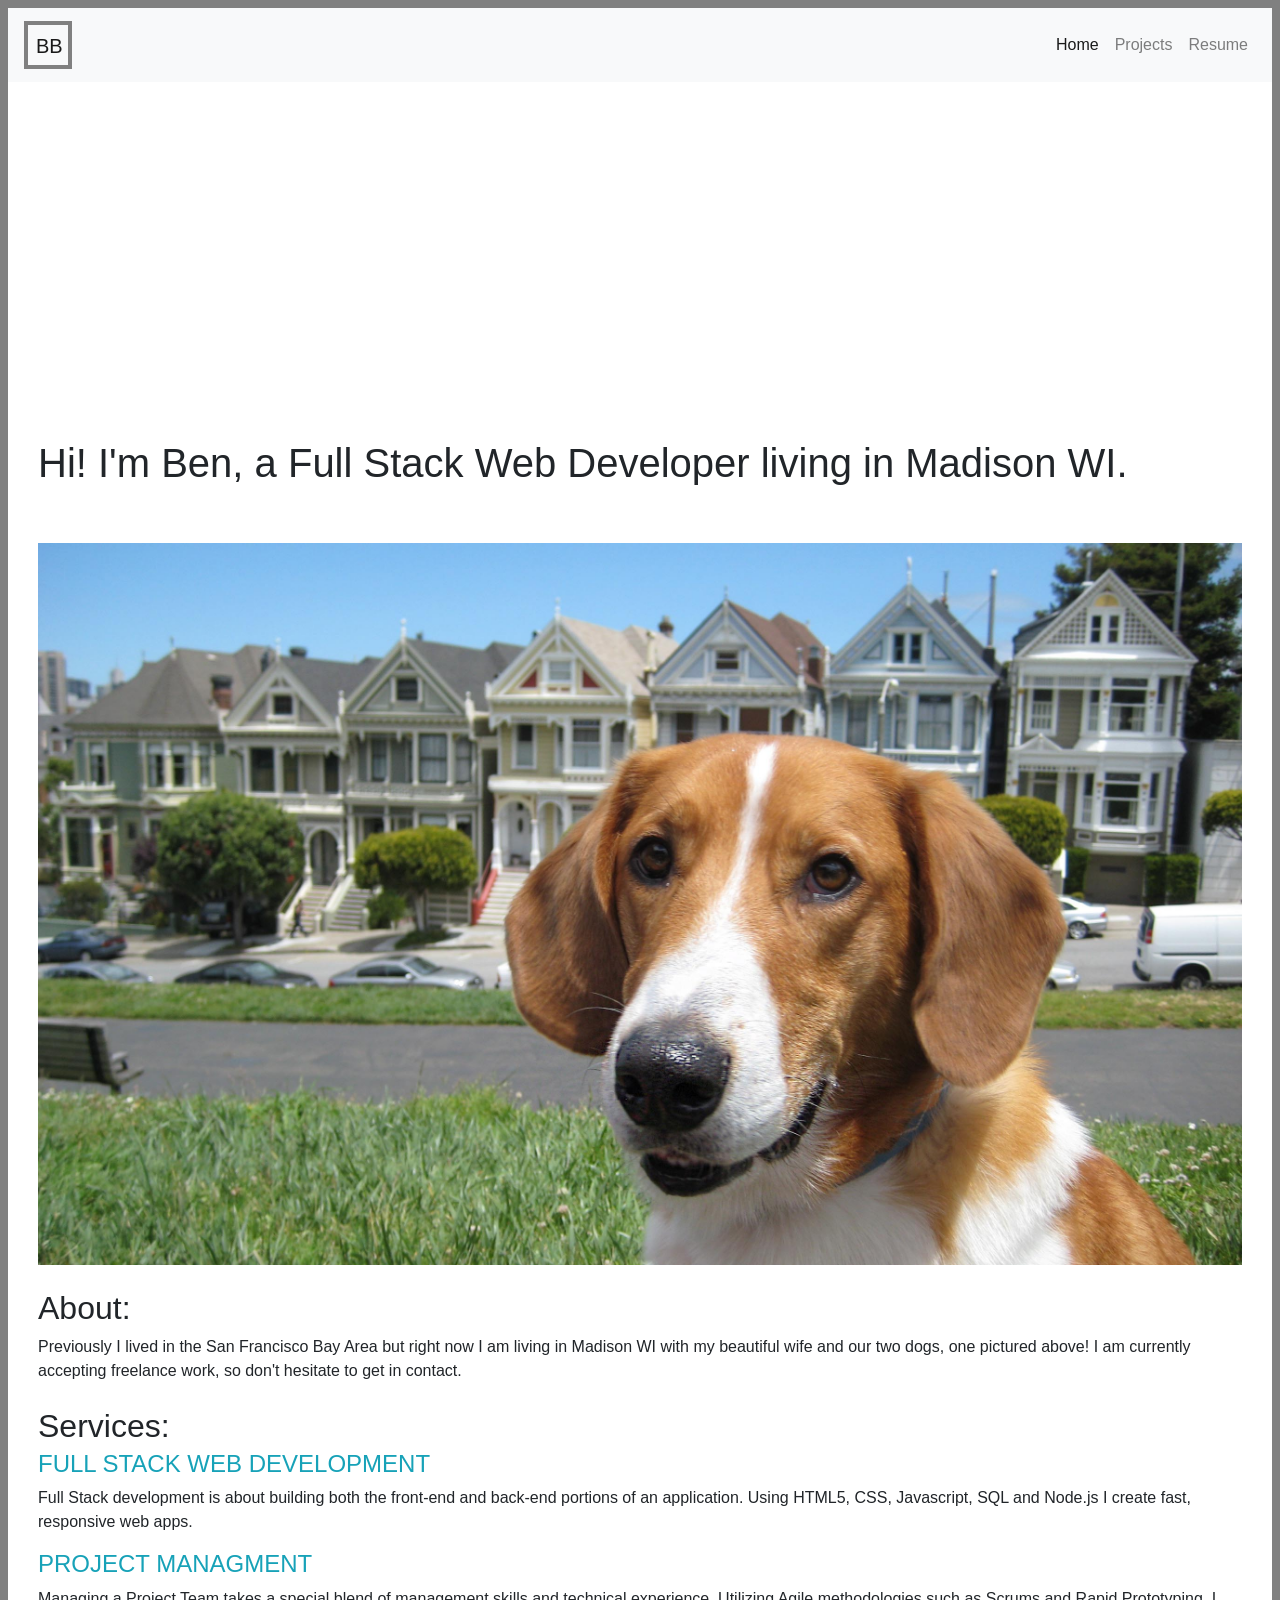
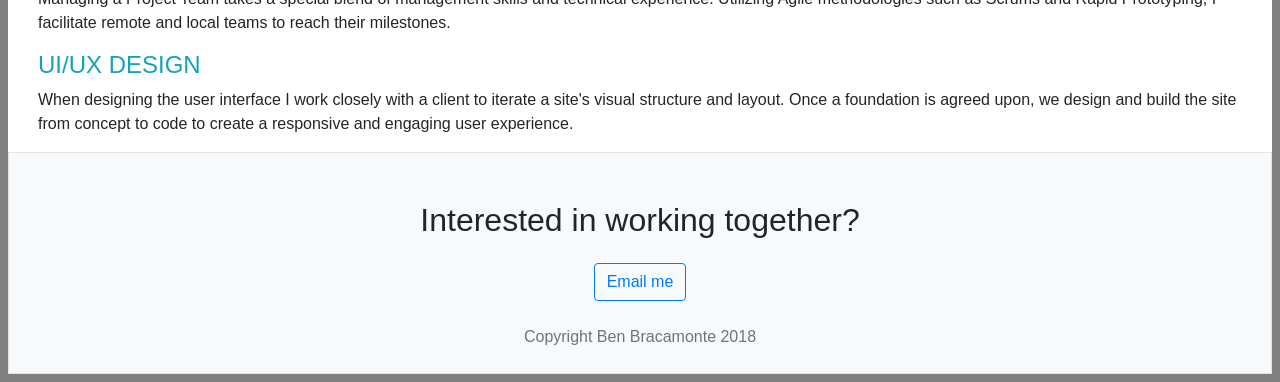
==== index.html @ 14775141 "new homepage" ====
<!doctype html>
<html lang="en" dir="ltr">
<head>
  <meta charset="utf-8">
  <meta name="viewport" content="width=device-width, initial-scale=1, shrink-to-fit=no">
  <meta name="description" content="Ben Bracamonte, Full Stack Developer Portfolio">
  <link rel="stylesheet" href="https://maxcdn.bootstrapcdn.com/bootstrap/4.0.0/css/bootstrap.min.css" integrity="sha384-Gn5384xqQ1aoWXA+058RXPxPg6fy4IWvTNh0E263XmFcJlSAwiGgFAW/dAiS6JXm" crossorigin="anonymous">
  <link rel="stylesheet" href="styles.css">
  <link rel="icon" href="favicon.png">
  <title>Ben Bracamonte</title>
</head>

<body class="border-b">
  <header>
    <nav class="border-t navbar navbar-expand-md navbar-light bg-light fixed-top">
      <a class="navbar-brand" href="#">
        <div class="navbar-button"></div>
        <span class="navbar-button-text">BB</span>
      </a>

      <button class="navbar-toggler" type="button" data-toggle="collapse" data-target="#navbarSupportedContent" aria-controls="navbarSupportedContent" aria-expanded="false" aria-label="Toggle navigation">
        <span class="navbar-toggler-icon"></span>
      </button>

      <div class="collapse navbar-collapse text-right" id="navbarSupportedContent">
        <ul class="navbar-nav ml-auto">
          <li class="nav-item active">
            <a class="nav-link" href="#">Home <span class="sr-only">(current)</span></a>
          </li>
          <li class="nav-item">
            <a class="nav-link" href="projects.html">Projects</a>
          </li>
          <li class="nav-item">
            <a class="nav-link" href="resume.html">Resume</a>
          </li>
        </ul>
      </div>
    </nav>
  </header>

  <main class="container-fluid">
    <div class="col-sm">
      <div class="d-flex header-padding">
        <h1 class="align-self-end">Hi! I'm Ben, a Full Stack Web Developer living in Madison WI.</h1>
      </div>
      <img height="300" class="img-fluid mx-auto mt-5 " src="images/main_img.jpg" alt="basset hound mix">

      <div class="mt-4">
        <h2>About:</h2>
        <p>Previously I lived in the San Francisco Bay Area but right now I am living in Madison WI with my beautiful wife and our two dogs, one pictured above! I am currently accepting freelance work, so don't hesitate to get in contact.</p>
      </div>

      <div class="mt-4">
        <h2 class="mb-1 ">Services:</h2>

        <h4 class="text-info">FULL STACK WEB DEVELOPMENT</h4>
        <p>Full Stack development is about building both the front-end and back-end portions of an application. Using HTML5, CSS, Javascript, SQL and Node.js I create fast, responsive web apps.</p>

        <h4 class="text-info">PROJECT MANAGMENT</h4>
        <p>Managing a Project Team takes a special blend of management skills and technical experience. Utilizing Agile methodologies such as Scrums and Rapid Prototyping, I facilitate remote and local teams to reach their milestones.</p>

        <h4 class="text-info">UI/UX DESIGN</h4>
        <p>When designing the user interface I work closely with a client to iterate a site's visual structure and layout. Once a foundation is agreed upon, we design and build the site from concept to code to create a responsive and engaging user experience.</p>
      </div> <!-- main-services -->
    </div>
  </main>

  <footer class="footer container-fluid bg-light border">
    <div class="col-sm mt-5">
      <div class="text-center">
        <h2>
          Interested in working together?
        </h2>
      </div>
      <div class="text-center button mt-4">
        <a href="mailto:ben.bracamonte@gmail.com?subject=Lets%20work%20together" class="btn btn-outline-primary">Email me</a>
      </div>
      <div class="footer-copyright text-center text-muted mt-4 mb-4">Copyright Ben Bracamonte 2018</div>
    </div>
  </footer>

  <script src="https://code.jquery.com/jquery-3.2.1.slim.min.js" integrity="sha384-KJ3o2DKtIkvYIK3UENzmM7KCkRr/rE9/Qpg6aAZGJwFDMVNA/GpGFF93hXpG5KkN" crossorigin="anonymous"></script>
  <script src="https://cdnjs.cloudflare.com/ajax/libs/popper.js/1.12.9/umd/popper.min.js" integrity="sha384-ApNbgh9B+Y1QKtv3Rn7W3mgPxhU9K/ScQsAP7hUibX39j7fakFPskvXusvfa0b4Q" crossorigin="anonymous"></script>
  <script src="https://maxcdn.bootstrapcdn.com/bootstrap/4.0.0/js/bootstrap.min.js" integrity="sha384-JZR6Spejh4U02d8jOt6vLEHfe/JQGiRRSQQxSfFWpi1MquVdAyjUar5+76PVCmYl" crossorigin="anonymous"></script>
  <script type="text/javascript" src="main.js"></script>

</body>
</html>
---- styles.css ----
.navbar-button{
  position: relative;
  border: 4px solid grey;
  padding: 1em;
  transition: transform .4s ease-in-out;
  cursor: pointer;
  z-index: 1;
}

  .navbar-button-text{
    position: absolute;
    top: 1.15em;
    left: 1.4em;
    z-index: 0;
  }

.navbar-button:hover{
  transform: rotate(90deg);
}

.header-padding{
  height: 55vh;
}

.border-t{
  border-top: .5em solid grey;
  border-left: .5em solid grey;
  border-right: .5em solid grey;
}

.border-b{
  border-left: .5em solid grey;
  border-bottom: .5em solid grey;
  border-right: .5em solid grey;
}

.footer-email-button{
  color: black;
  text-decoration: none;
  padding: 1em 2em 1em 2em;
  border: 1px solid lightblue;
  border-radius: 5%;
  transition: background-color .1s, color .1s linear;
}

.footer-email-button:hover{
    background-color: lightblue;
    color: white;
}
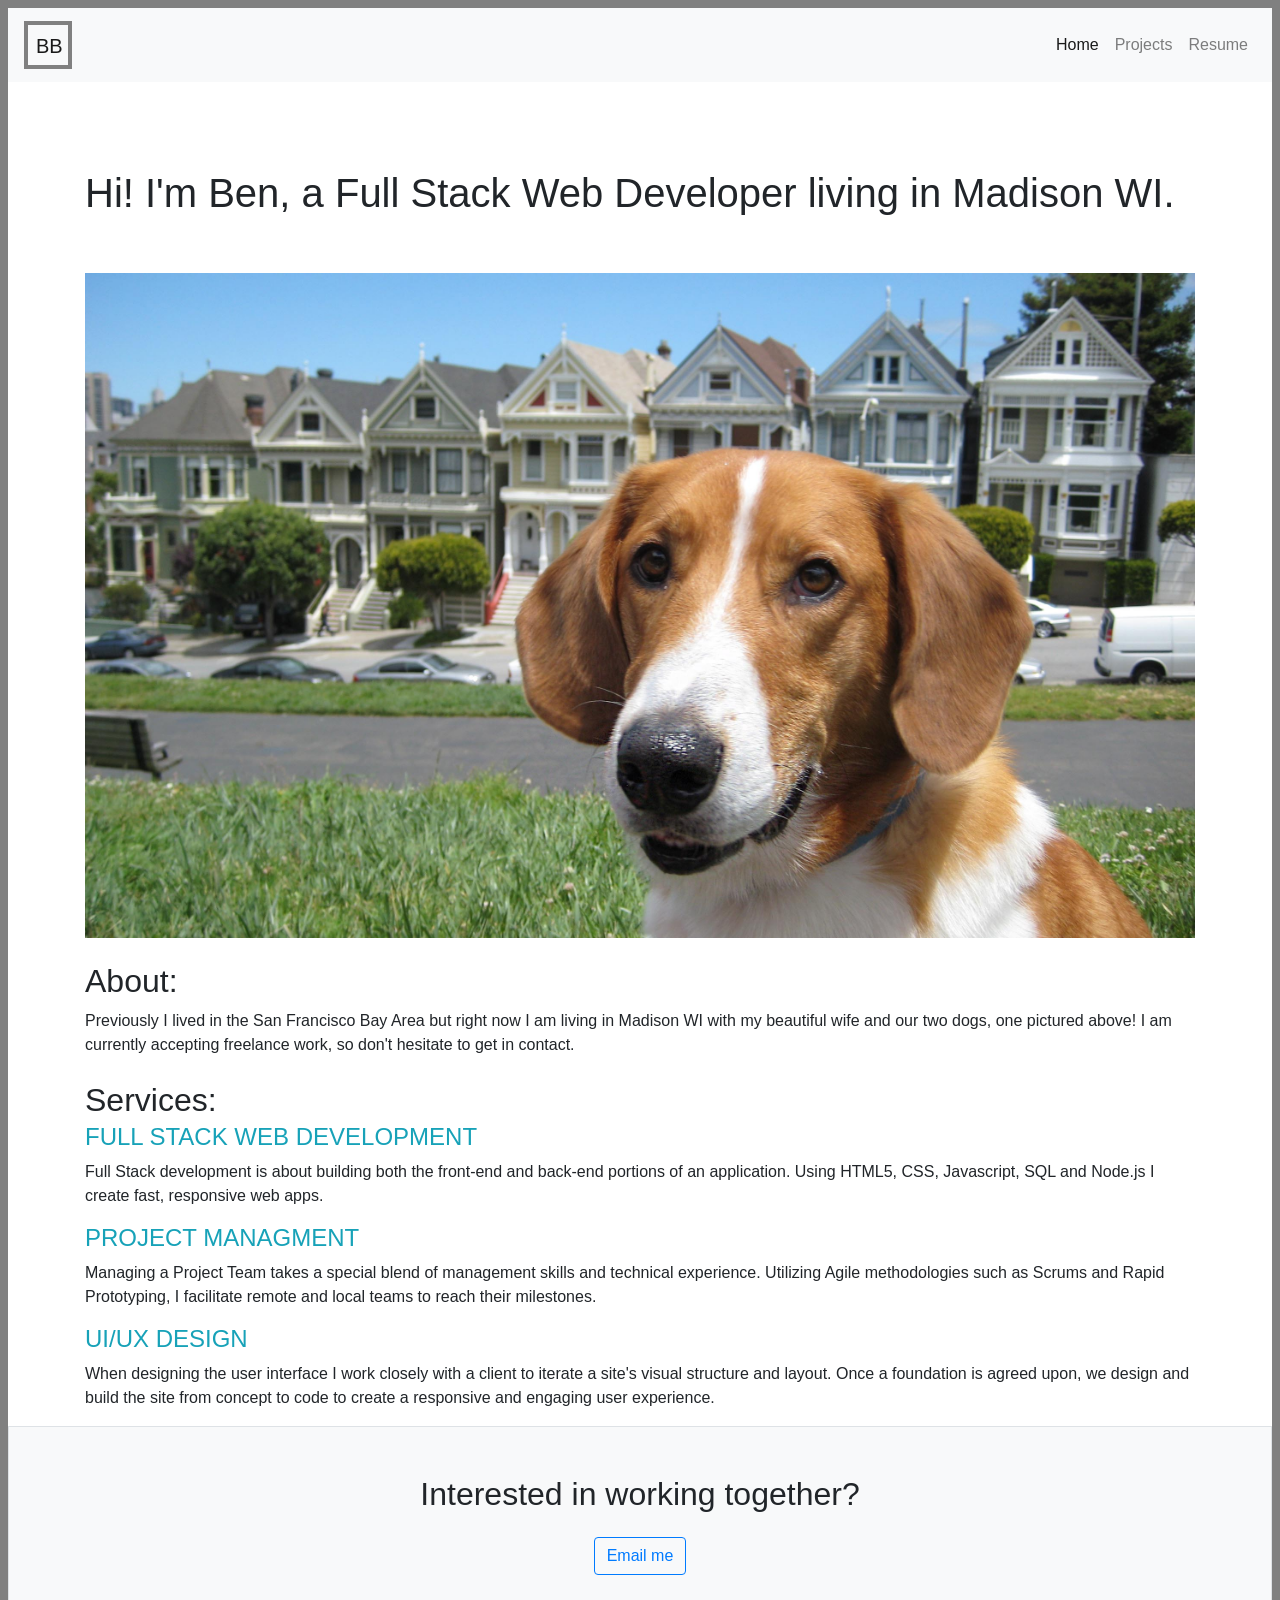
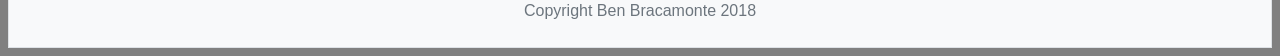
==== commit c2a1a5c4: "projects reshaping" ====
--- a/index.html
+++ b/index.html
@@ -38,44 +38,48 @@
     </nav>
   </header>
 
-  <main class="container-fluid">
-    <div class="col-sm">
-      <div class="d-flex header-padding">
-        <h1 class="align-self-end">Hi! I'm Ben, a Full Stack Web Developer living in Madison WI.</h1>
+  <main class="container">
+    <div class="row">
+      <div class="col-sm">
+        <div class="d-flex header-padding">
+          <h1 class="align-self-end">Hi! I'm Ben, a Full Stack Web Developer living in Madison WI.</h1>
+        </div>
+        <img height="300" class="img-fluid mx-auto mt-5 " src="images/main_img.jpg" alt="basset hound mix">
+
+        <div class="mt-4">
+          <h2>About:</h2>
+          <p>Previously I lived in the San Francisco Bay Area but right now I am living in Madison WI with my beautiful wife and our two dogs, one pictured above! I am currently accepting freelance work, so don't hesitate to get in contact.</p>
+        </div>
+
+        <div class="mt-4">
+          <h2 class="mb-1 ">Services:</h2>
+
+          <h4 class="text-info">FULL STACK WEB DEVELOPMENT</h4>
+          <p>Full Stack development is about building both the front-end and back-end portions of an application. Using HTML5, CSS, Javascript, SQL and Node.js I create fast, responsive web apps.</p>
+
+          <h4 class="text-info">PROJECT MANAGMENT</h4>
+          <p>Managing a Project Team takes a special blend of management skills and technical experience. Utilizing Agile methodologies such as Scrums and Rapid Prototyping, I facilitate remote and local teams to reach their milestones.</p>
+
+          <h4 class="text-info">UI/UX DESIGN</h4>
+          <p>When designing the user interface I work closely with a client to iterate a site's visual structure and layout. Once a foundation is agreed upon, we design and build the site from concept to code to create a responsive and engaging user experience.</p>
+        </div> <!-- main-services -->
       </div>
-      <img height="300" class="img-fluid mx-auto mt-5 " src="images/main_img.jpg" alt="basset hound mix">
-
-      <div class="mt-4">
-        <h2>About:</h2>
-        <p>Previously I lived in the San Francisco Bay Area but right now I am living in Madison WI with my beautiful wife and our two dogs, one pictured above! I am currently accepting freelance work, so don't hesitate to get in contact.</p>
-      </div>
-
-      <div class="mt-4">
-        <h2 class="mb-1 ">Services:</h2>
-
-        <h4 class="text-info">FULL STACK WEB DEVELOPMENT</h4>
-        <p>Full Stack development is about building both the front-end and back-end portions of an application. Using HTML5, CSS, Javascript, SQL and Node.js I create fast, responsive web apps.</p>
-
-        <h4 class="text-info">PROJECT MANAGMENT</h4>
-        <p>Managing a Project Team takes a special blend of management skills and technical experience. Utilizing Agile methodologies such as Scrums and Rapid Prototyping, I facilitate remote and local teams to reach their milestones.</p>
-
-        <h4 class="text-info">UI/UX DESIGN</h4>
-        <p>When designing the user interface I work closely with a client to iterate a site's visual structure and layout. Once a foundation is agreed upon, we design and build the site from concept to code to create a responsive and engaging user experience.</p>
-      </div> <!-- main-services -->
     </div>
   </main>
 
   <footer class="footer container-fluid bg-light border">
-    <div class="col-sm mt-5">
-      <div class="text-center">
-        <h2>
-          Interested in working together?
-        </h2>
+    <div class="row">
+      <div class="col-sm mt-5">
+        <div class="text-center">
+          <h2>
+            Interested in working together?
+          </h2>
+        </div>
+        <div class="text-center mt-4">
+          <a href="mailto:ben.bracamonte@gmail.com?subject=Lets%20work%20together" class="btn btn-outline-primary">Email me</a>
+        </div>
+        <div class="footer-copyright text-center text-muted mt-4 mb-4">Copyright Ben Bracamonte 2018</div>
       </div>
-      <div class="text-center button mt-4">
-        <a href="mailto:ben.bracamonte@gmail.com?subject=Lets%20work%20together" class="btn btn-outline-primary">Email me</a>
-      </div>
-      <div class="footer-copyright text-center text-muted mt-4 mb-4">Copyright Ben Bracamonte 2018</div>
     </div>
   </footer>
 
--- a/styles.css
+++ b/styles.css
@@ -19,7 +19,7 @@
 }
 
 .header-padding{
-  height: 55vh;
+  height: 25vh;
 }
 
 .border-t{
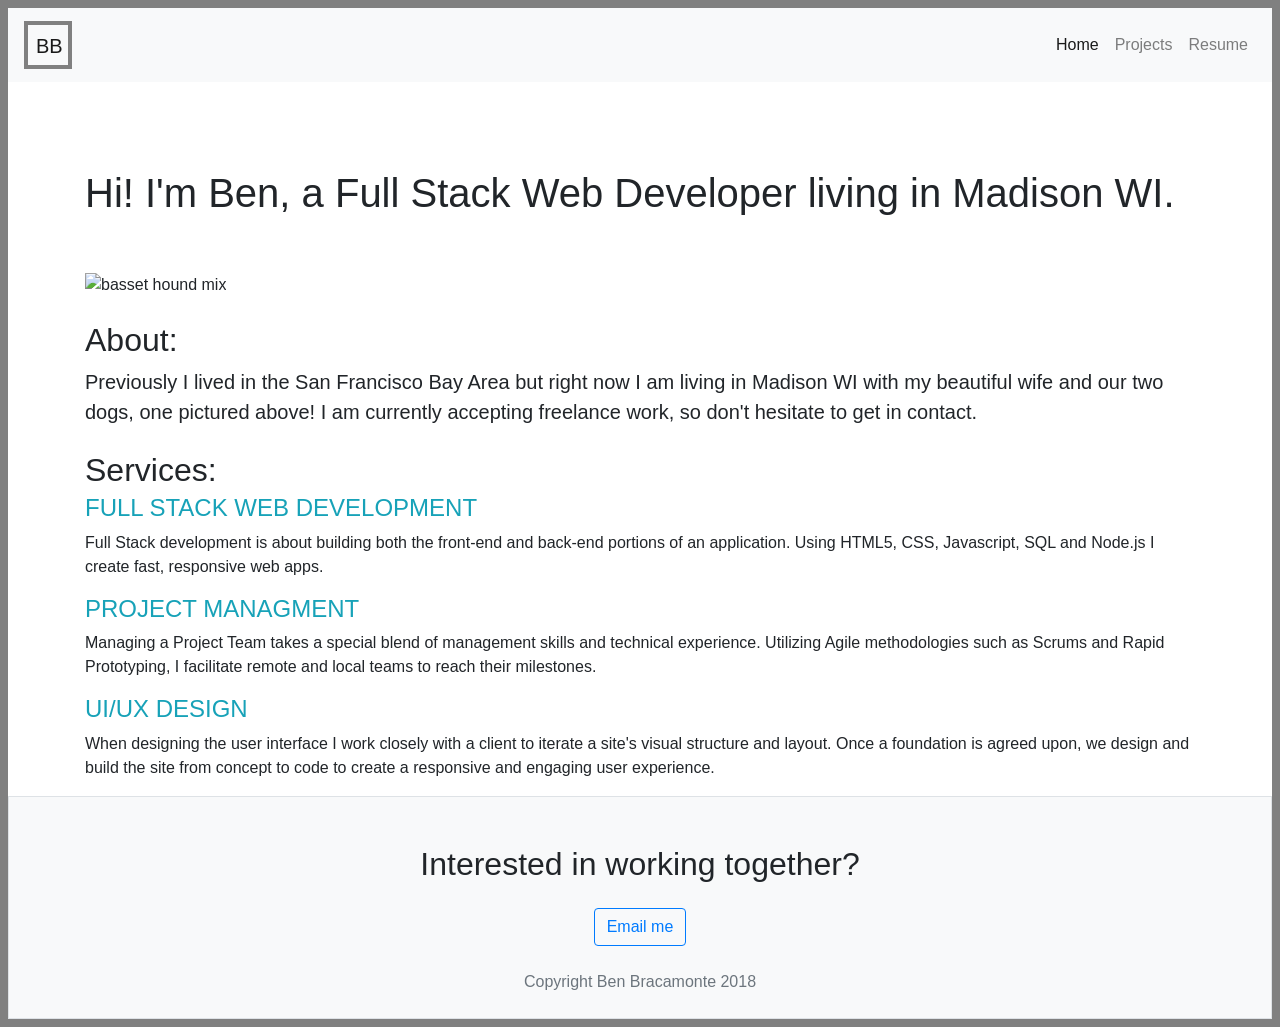
==== commit 62bfafc8: "new photos, resume complte" ====
--- a/index.html
+++ b/index.html
@@ -44,11 +44,11 @@
         <div class="d-flex header-padding">
           <h1 class="align-self-end">Hi! I'm Ben, a Full Stack Web Developer living in Madison WI.</h1>
         </div>
-        <img height="300" class="img-fluid mx-auto mt-5 " src="images/main_img.jpg" alt="basset hound mix">
+        <img class="img-fluid mx-auto mt-5 " src="images/dog.jpg" alt="basset hound mix">
 
         <div class="mt-4">
           <h2>About:</h2>
-          <p>Previously I lived in the San Francisco Bay Area but right now I am living in Madison WI with my beautiful wife and our two dogs, one pictured above! I am currently accepting freelance work, so don't hesitate to get in contact.</p>
+          <p class="lead">Previously I lived in the San Francisco Bay Area but right now I am living in Madison WI with my beautiful wife and our two dogs, one pictured above! I am currently accepting freelance work, so don't hesitate to get in contact.</p>
         </div>
 
         <div class="mt-4">
@@ -87,6 +87,5 @@
   <script src="https://cdnjs.cloudflare.com/ajax/libs/popper.js/1.12.9/umd/popper.min.js" integrity="sha384-ApNbgh9B+Y1QKtv3Rn7W3mgPxhU9K/ScQsAP7hUibX39j7fakFPskvXusvfa0b4Q" crossorigin="anonymous"></script>
   <script src="https://maxcdn.bootstrapcdn.com/bootstrap/4.0.0/js/bootstrap.min.js" integrity="sha384-JZR6Spejh4U02d8jOt6vLEHfe/JQGiRRSQQxSfFWpi1MquVdAyjUar5+76PVCmYl" crossorigin="anonymous"></script>
   <script type="text/javascript" src="main.js"></script>
-
 </body>
 </html>
--- a/styles.css
+++ b/styles.css
@@ -46,4 +46,16 @@
 .footer-email-button:hover{
     background-color: lightblue;
     color: white;
+}
+
+.resume-section{
+  /*min-width: 18rem;*/
+}
+
+.bgimg {
+  background-image:
+    url('images/dog.jpg');
+  background-repeat: no-repeat;
+  background-size: cover;
+  background-attachment: fixed;
 }
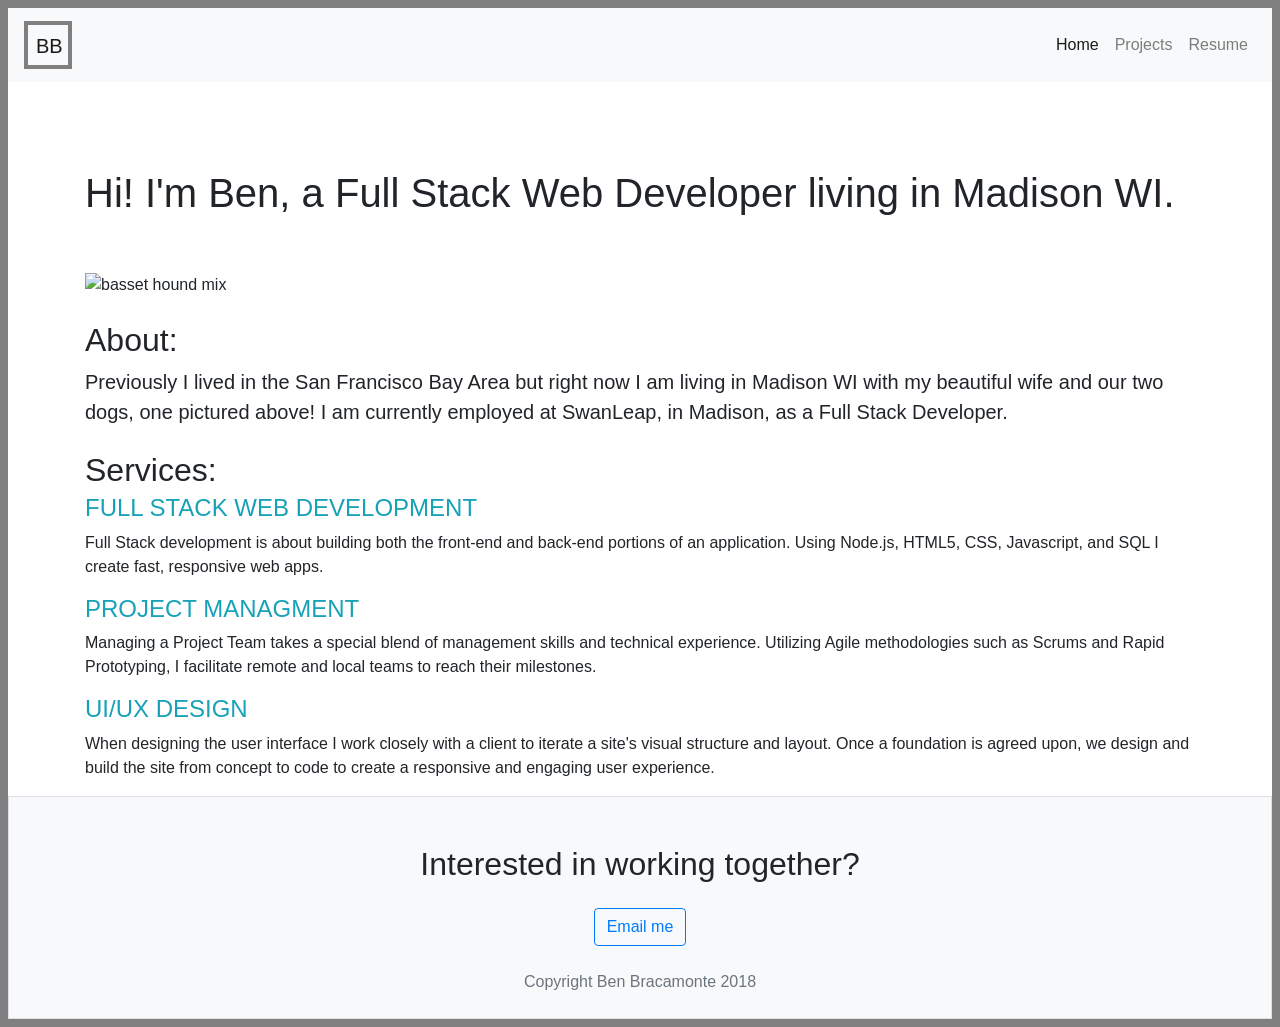
==== commit 00f951f9: "added swanLeap to resume, adjusted main" ====
--- a/index.html
+++ b/index.html
@@ -48,14 +48,14 @@
 
         <div class="mt-4">
           <h2>About:</h2>
-          <p class="lead">Previously I lived in the San Francisco Bay Area but right now I am living in Madison WI with my beautiful wife and our two dogs, one pictured above! I am currently accepting freelance work, so don't hesitate to get in contact.</p>
+          <p class="lead">Previously I lived in the San Francisco Bay Area but right now I am living in Madison WI with my beautiful wife and our two dogs, one pictured above! I am currently employed at SwanLeap, in Madison, as a Full Stack Developer.</p>
         </div>
 
         <div class="mt-4">
           <h2 class="mb-1 ">Services:</h2>
 
           <h4 class="text-info">FULL STACK WEB DEVELOPMENT</h4>
-          <p>Full Stack development is about building both the front-end and back-end portions of an application. Using HTML5, CSS, Javascript, SQL and Node.js I create fast, responsive web apps.</p>
+          <p>Full Stack development is about building both the front-end and back-end portions of an application. Using Node.js, HTML5, CSS, Javascript, and SQL I create fast, responsive web apps.</p>
 
           <h4 class="text-info">PROJECT MANAGMENT</h4>
           <p>Managing a Project Team takes a special blend of management skills and technical experience. Utilizing Agile methodologies such as Scrums and Rapid Prototyping, I facilitate remote and local teams to reach their milestones.</p>
--- a/styles.css
+++ b/styles.css
@@ -19,7 +19,7 @@
 }
 
 .header-padding{
-  height: 25vh;
+  height: 225px !important;
 }
 
 .border-t{
@@ -48,14 +48,55 @@
     color: white;
 }
 
-.resume-section{
-  /*min-width: 18rem;*/
+.modal-lg {
+    max-width: 80% !important;
 }
 
-.bgimg {
-  background-image:
-    url('images/dog.jpg');
-  background-repeat: no-repeat;
-  background-size: cover;
-  background-attachment: fixed;
+.project-button{
+  opacity: 0;
+  position: absolute;
+  cursor: pointer;
+  margin-top: -22%;
+  left: 0;
+  right: 0;
+  transition: .2s ease-in-out;
+}
+
+.project-button-show{
+  margin-top: -18%;
+  opacity: 1;
+}
+
+.project{
+  position: relative;
+}
+
+.list-inline-text {
+  opacity: 0;
+  margin-top: -1.5em;
+  position: absolute;
+  background-color: white;
+  transition: opacity .25s;
+}
+
+.list-inline-text-show {
+  opacity: 1;
+}
+
+.overlay{
+  background: black;
+  position: absolute;
+  height: 100%;
+  width: 100%;
+  opacity: 0;
+  transition: .2s ease-in-out;
+}
+
+.overlay-show{
+  background: black;
+  position: absolute;
+  height: 100%;
+  width: 100%;
+  opacity: .65;
+  transition: .2s ease-in-out;
 }
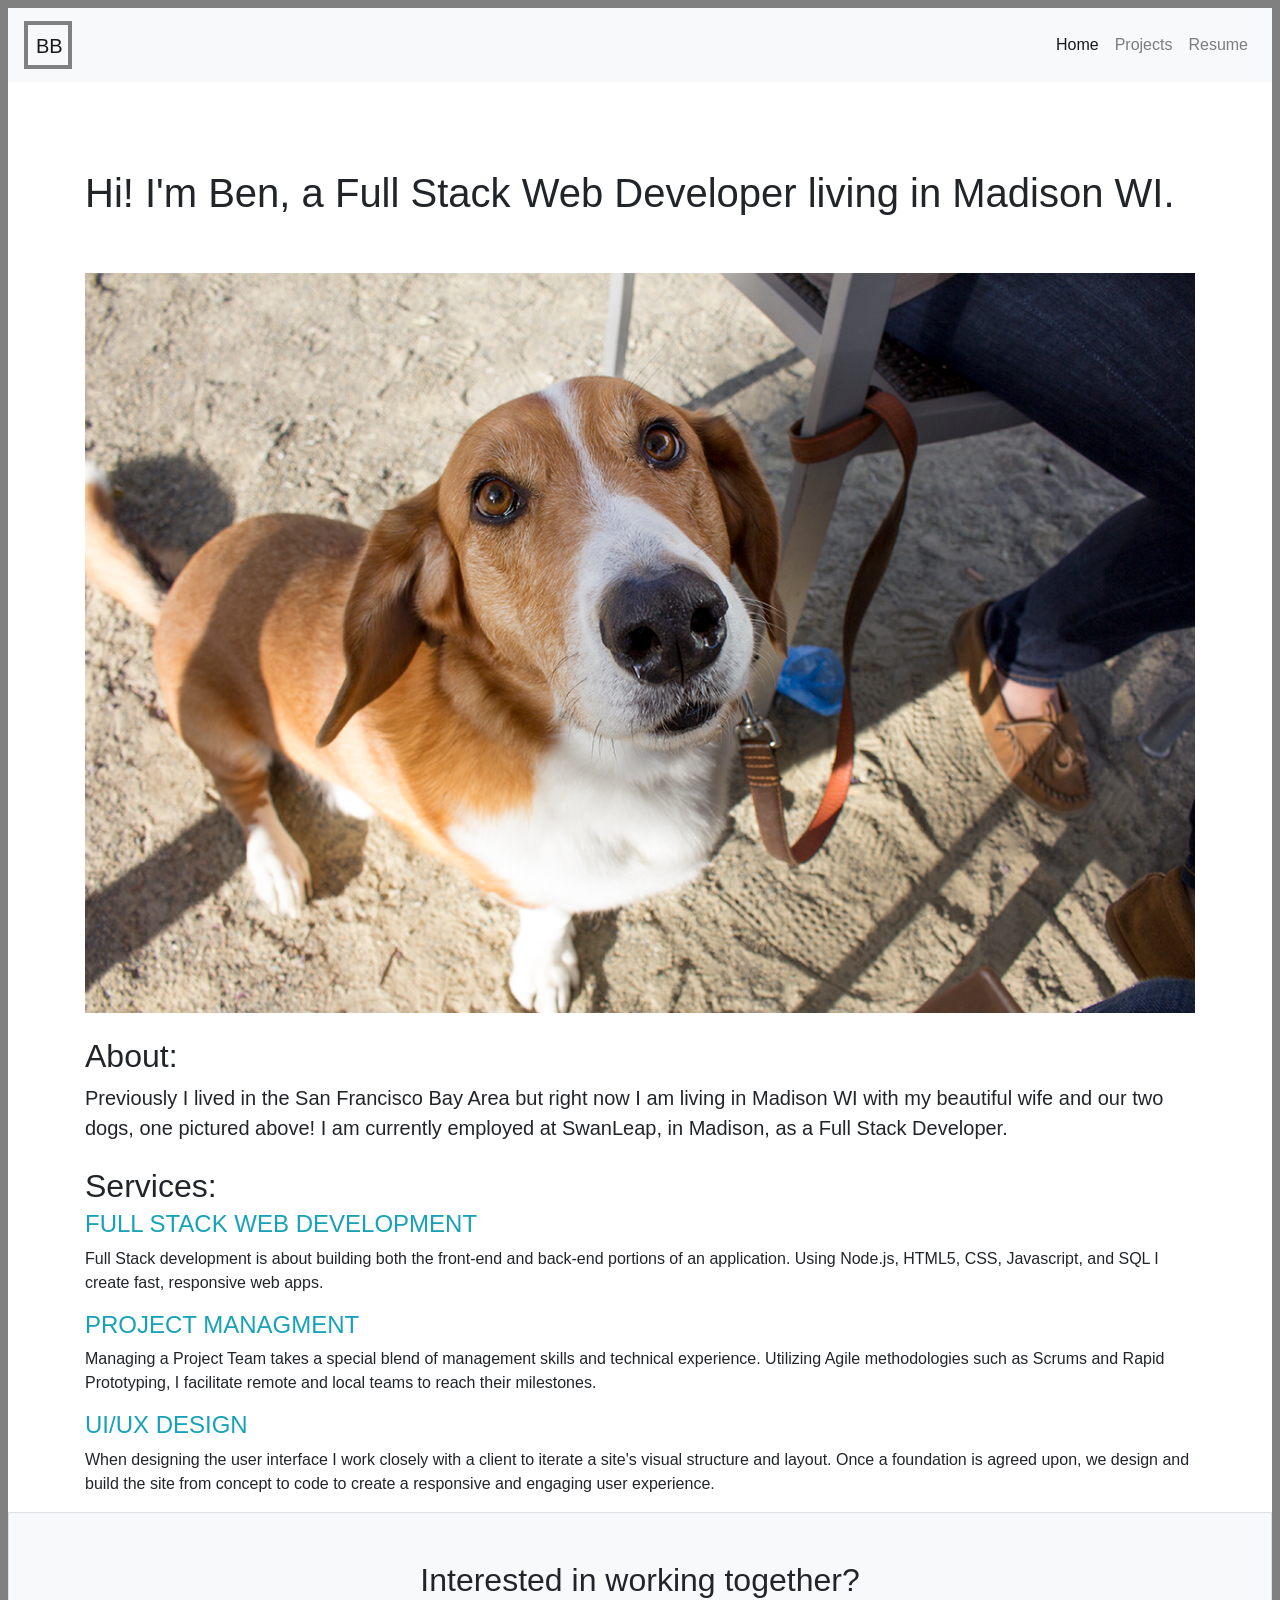
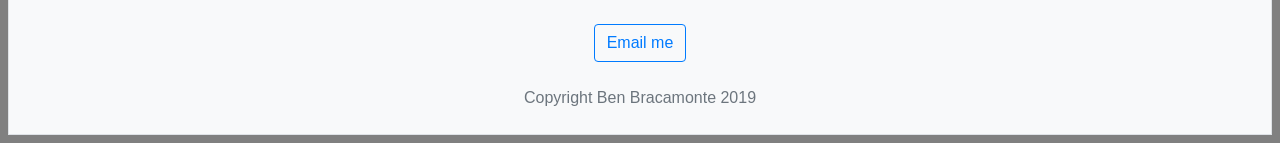
==== commit ab164d02: "2019 copyright update" ====
--- a/index.html
+++ b/index.html
@@ -78,7 +78,7 @@
         <div class="text-center mt-4">
           <a href="mailto:ben.bracamonte@gmail.com?subject=Lets%20work%20together" class="btn btn-outline-primary">Email me</a>
         </div>
-        <div class="footer-copyright text-center text-muted mt-4 mb-4">Copyright Ben Bracamonte 2018</div>
+        <div class="footer-copyright text-center text-muted mt-4 mb-4">Copyright Ben Bracamonte 2019</div>
       </div>
     </div>
   </footer>
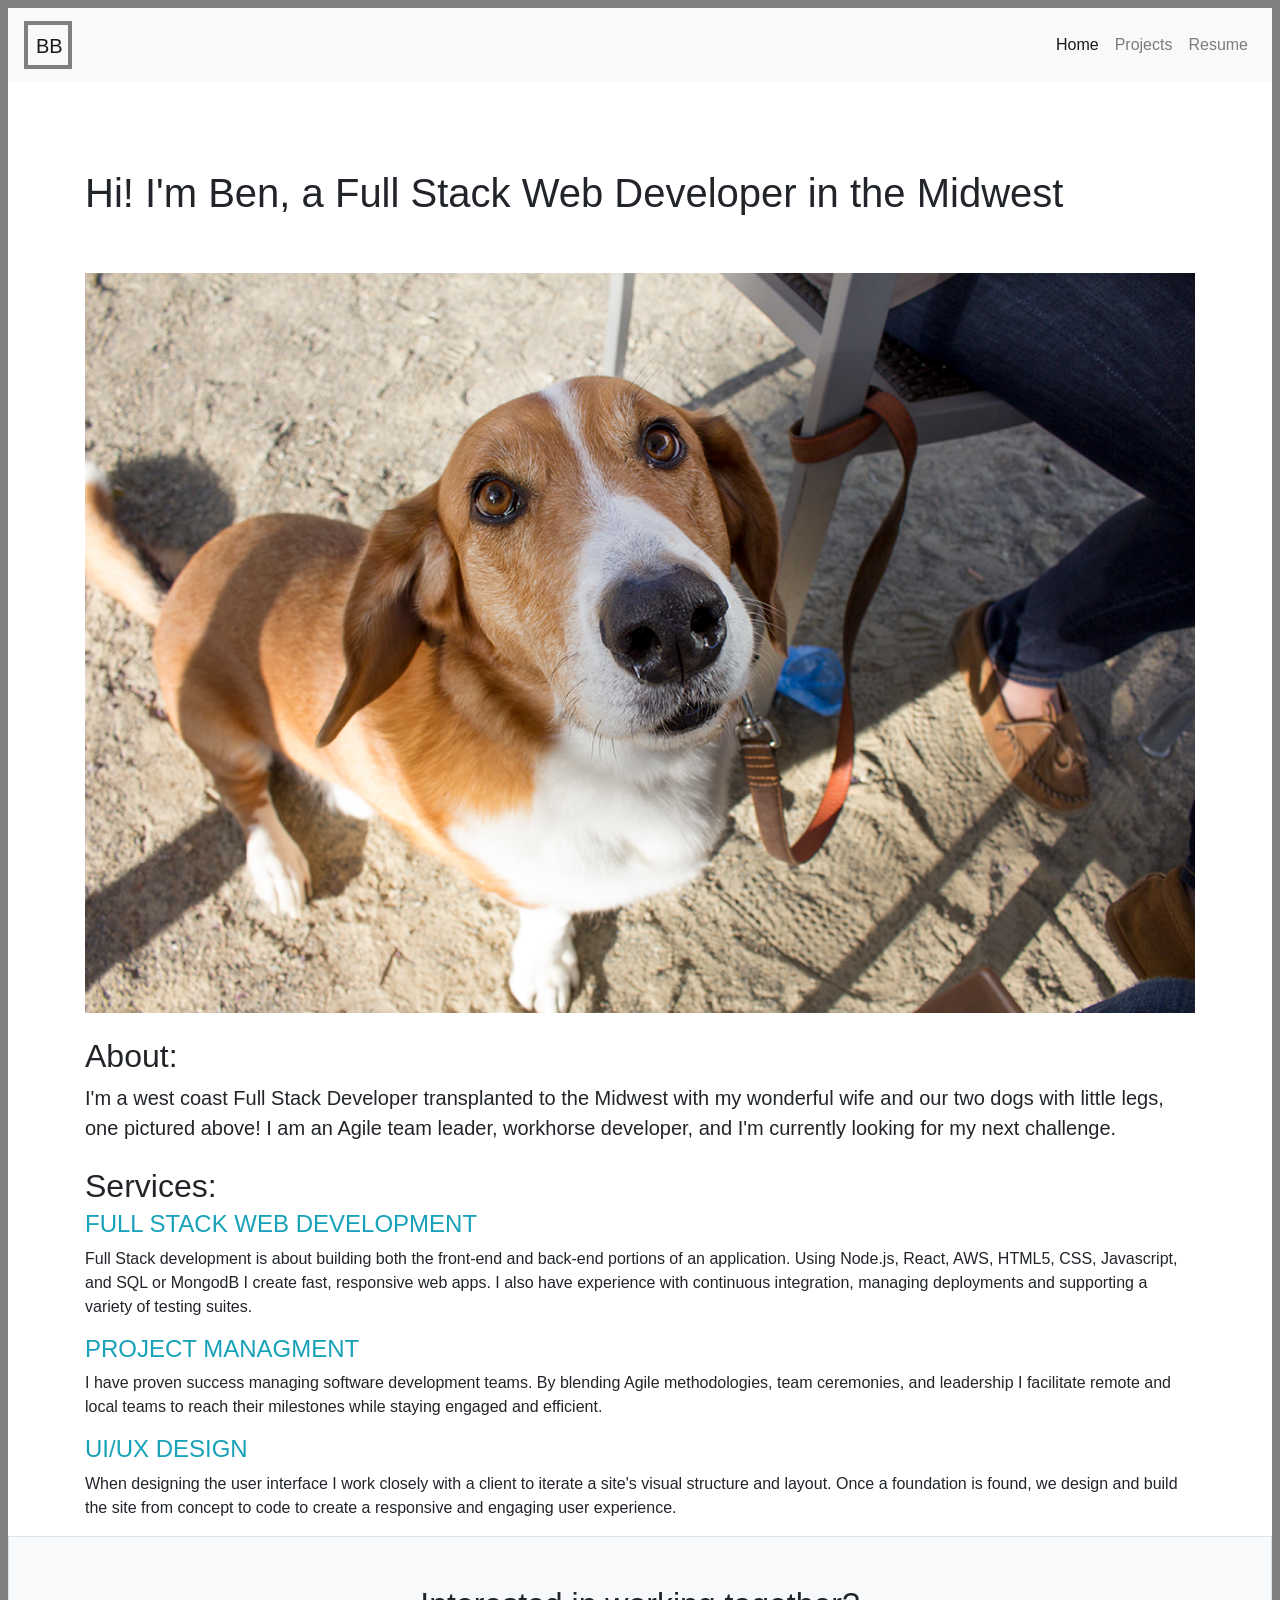
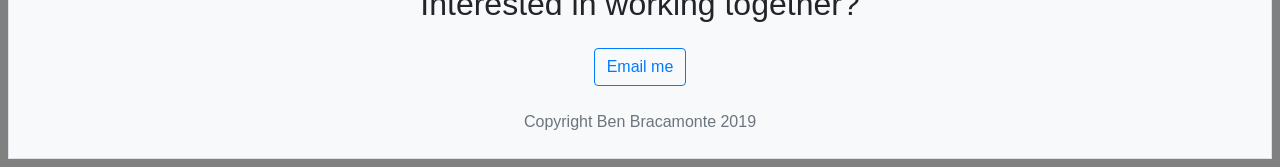
==== commit e5845022: "update mainpage and resume to not include phone number and madison address info" ====
--- a/index.html
+++ b/index.html
@@ -42,26 +42,26 @@
     <div class="row">
       <div class="col-sm">
         <div class="d-flex header-padding">
-          <h1 class="align-self-end">Hi! I'm Ben, a Full Stack Web Developer living in Madison WI.</h1>
+          <h1 class="align-self-end">Hi! I'm Ben, a Full Stack Web Developer in the Midwest</h1>
         </div>
         <img class="img-fluid mx-auto mt-5 " src="images/dog.jpg" alt="basset hound mix">
 
         <div class="mt-4">
           <h2>About:</h2>
-          <p class="lead">Previously I lived in the San Francisco Bay Area but right now I am living in Madison WI with my beautiful wife and our two dogs, one pictured above! I am currently employed at SwanLeap, in Madison, as a Full Stack Developer.</p>
+          <p class="lead">I'm a west coast Full Stack Developer transplanted to the Midwest with my wonderful wife and our two dogs with little legs, one pictured above! I am an Agile team leader, workhorse developer, and I'm currently looking for my next challenge.</p>
         </div>
 
         <div class="mt-4">
           <h2 class="mb-1 ">Services:</h2>
 
           <h4 class="text-info">FULL STACK WEB DEVELOPMENT</h4>
-          <p>Full Stack development is about building both the front-end and back-end portions of an application. Using Node.js, HTML5, CSS, Javascript, and SQL I create fast, responsive web apps.</p>
+          <p>Full Stack development is about building both the front-end and back-end portions of an application. Using Node.js, React, AWS, HTML5, CSS, Javascript, and SQL or MongodB I create fast, responsive web apps. I also have experience with continuous integration, managing deployments and supporting a variety of testing suites.</p>
 
           <h4 class="text-info">PROJECT MANAGMENT</h4>
-          <p>Managing a Project Team takes a special blend of management skills and technical experience. Utilizing Agile methodologies such as Scrums and Rapid Prototyping, I facilitate remote and local teams to reach their milestones.</p>
+          <p>I have proven success managing software development teams. By blending Agile methodologies, team ceremonies, and leadership I facilitate remote and local teams to reach their milestones while staying engaged and efficient.</p>
 
           <h4 class="text-info">UI/UX DESIGN</h4>
-          <p>When designing the user interface I work closely with a client to iterate a site's visual structure and layout. Once a foundation is agreed upon, we design and build the site from concept to code to create a responsive and engaging user experience.</p>
+          <p>When designing the user interface I work closely with a client to iterate a site's visual structure and layout. Once a foundation is found, we design and build the site from concept to code to create a responsive and engaging user experience.</p>
         </div> <!-- main-services -->
       </div>
     </div>
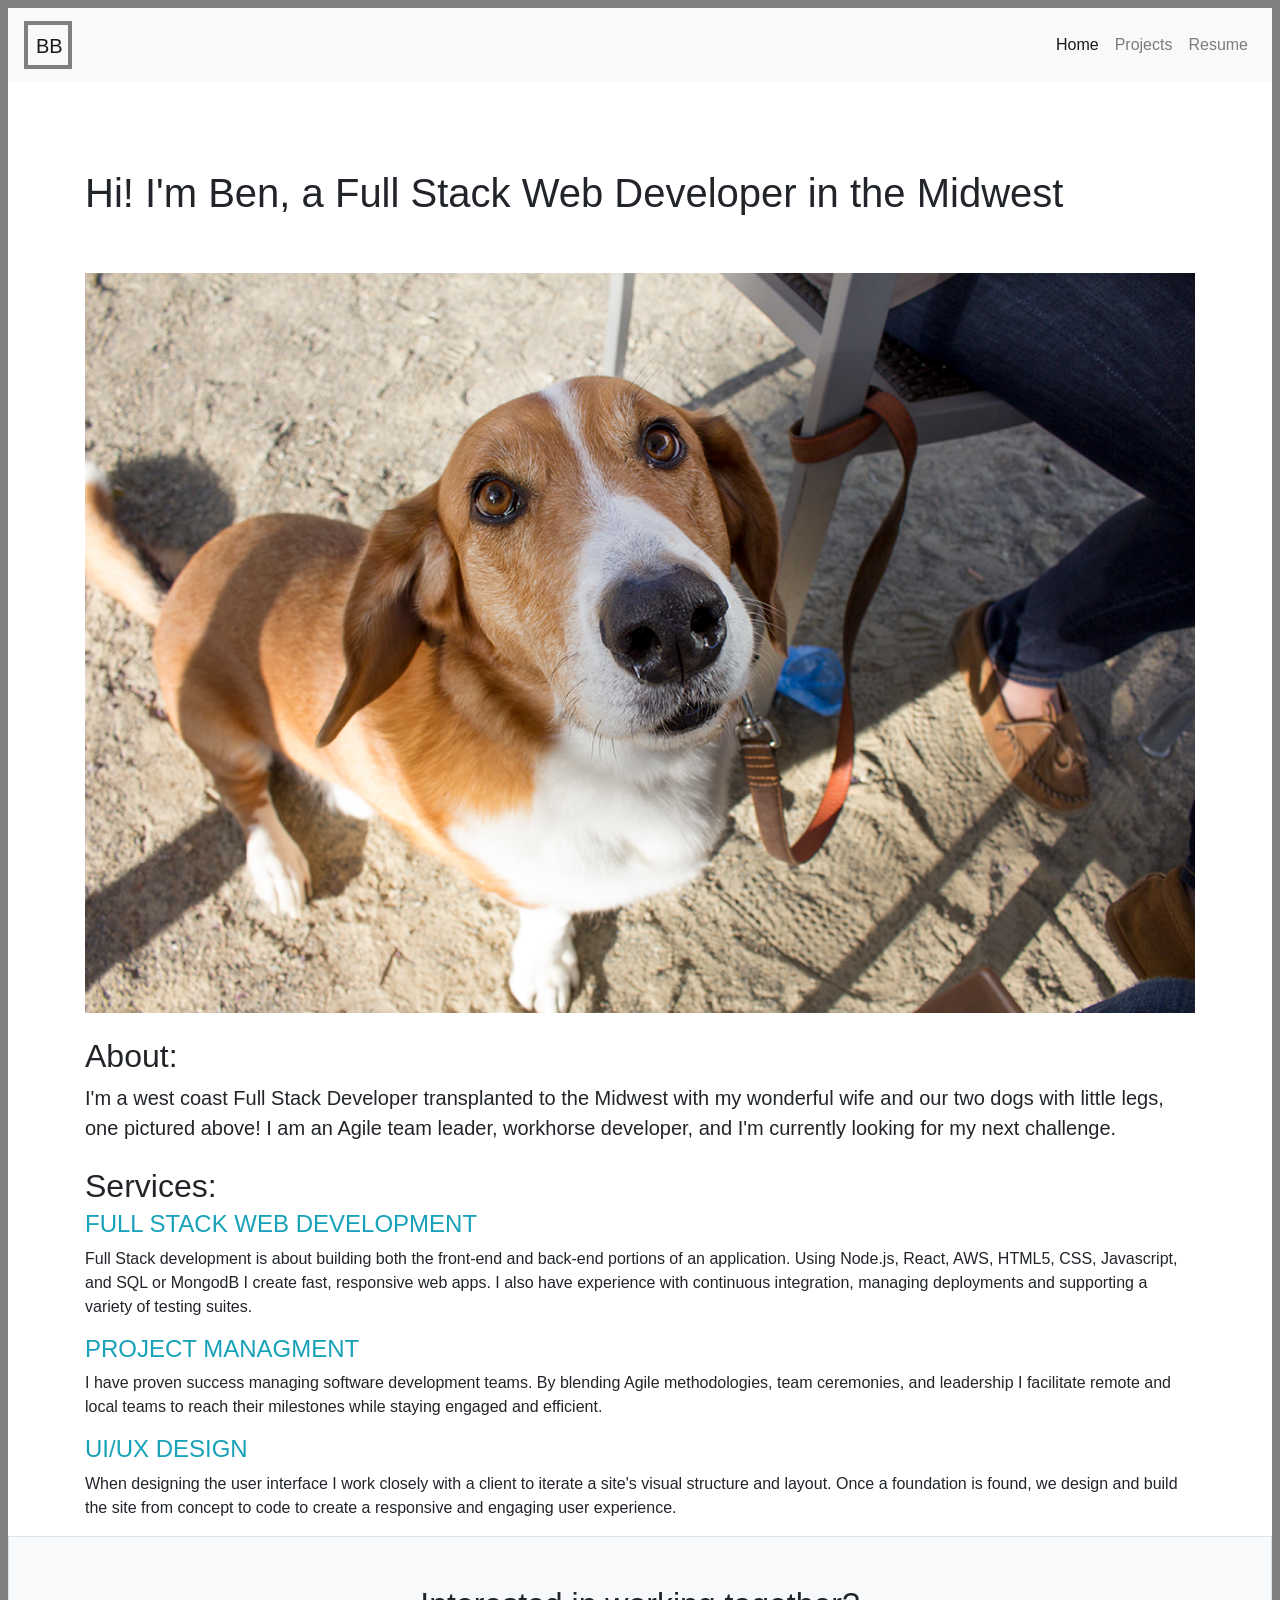
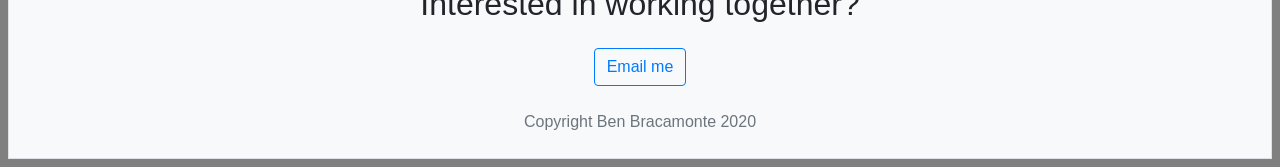
==== commit 49e6f0eb: "Update copyright" ====
--- a/index.html
+++ b/index.html
@@ -78,7 +78,7 @@
         <div class="text-center mt-4">
           <a href="mailto:ben.bracamonte@gmail.com?subject=Lets%20work%20together" class="btn btn-outline-primary">Email me</a>
         </div>
-        <div class="footer-copyright text-center text-muted mt-4 mb-4">Copyright Ben Bracamonte 2019</div>
+        <div class="footer-copyright text-center text-muted mt-4 mb-4">Copyright Ben Bracamonte 2020</div>
       </div>
     </div>
   </footer>
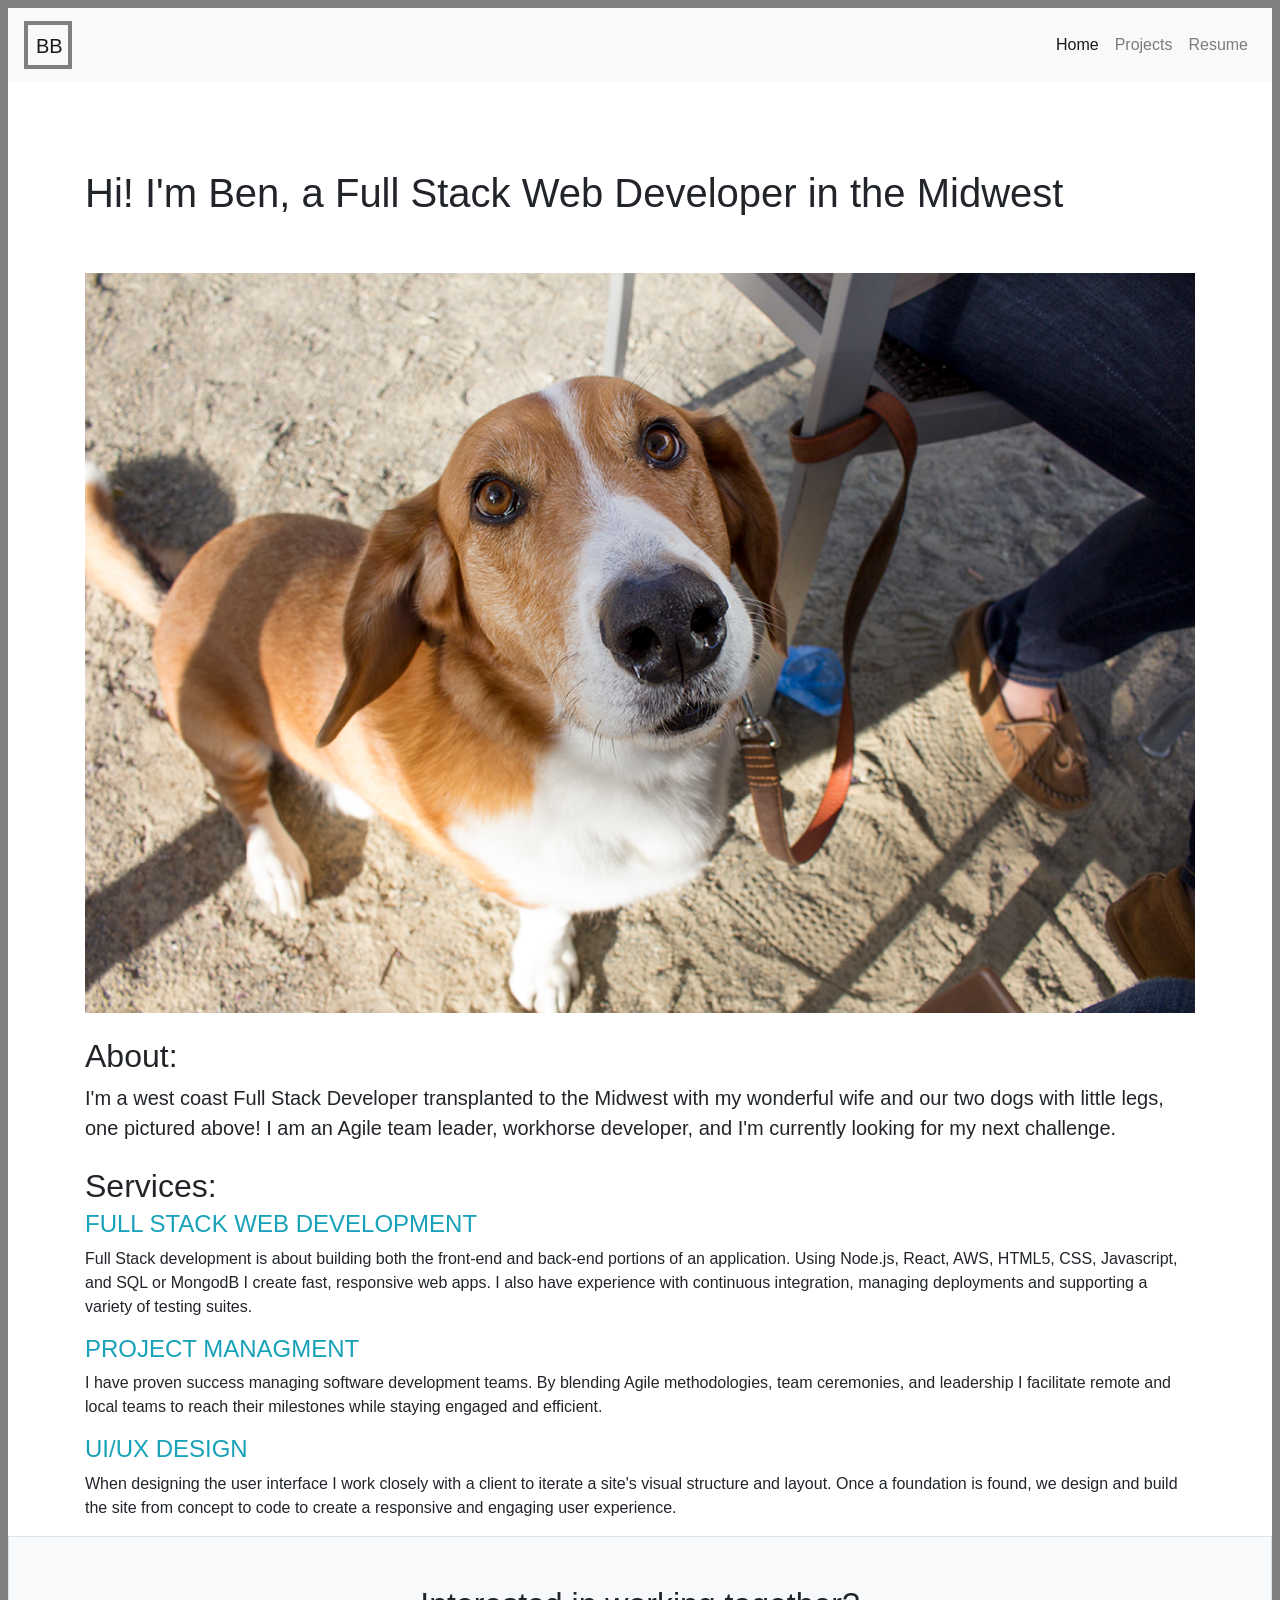
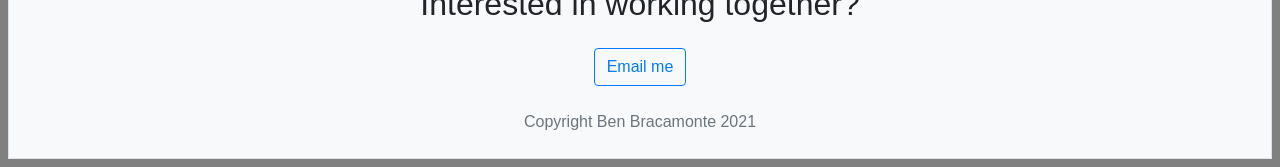
==== commit 7a9efa43: "new styles and 2021" ====
--- a/index.html
+++ b/index.html
@@ -78,7 +78,7 @@
         <div class="text-center mt-4">
           <a href="mailto:ben.bracamonte@gmail.com?subject=Lets%20work%20together" class="btn btn-outline-primary">Email me</a>
         </div>
-        <div class="footer-copyright text-center text-muted mt-4 mb-4">Copyright Ben Bracamonte 2020</div>
+        <div class="footer-copyright text-center text-muted mt-4 mb-4">Copyright Ben Bracamonte 2021</div>
       </div>
     </div>
   </footer>
--- a/styles.css
+++ b/styles.css
@@ -99,4 +99,20 @@
   width: 100%;
   opacity: .65;
   transition: .2s ease-in-out;
+}
+
+@media screen and (max-width: 767px) {
+  .iphone{
+      flex: 0 0 100%;
+      max-width: 100%;
+      /* -webkit-box-ordinal-group: 2; */
+  }
+
+  .job-date {
+    padding-bottom: 35px;
+  }
+
+  .job-desc {
+    margin-bottom: 0;
+  }
 }
